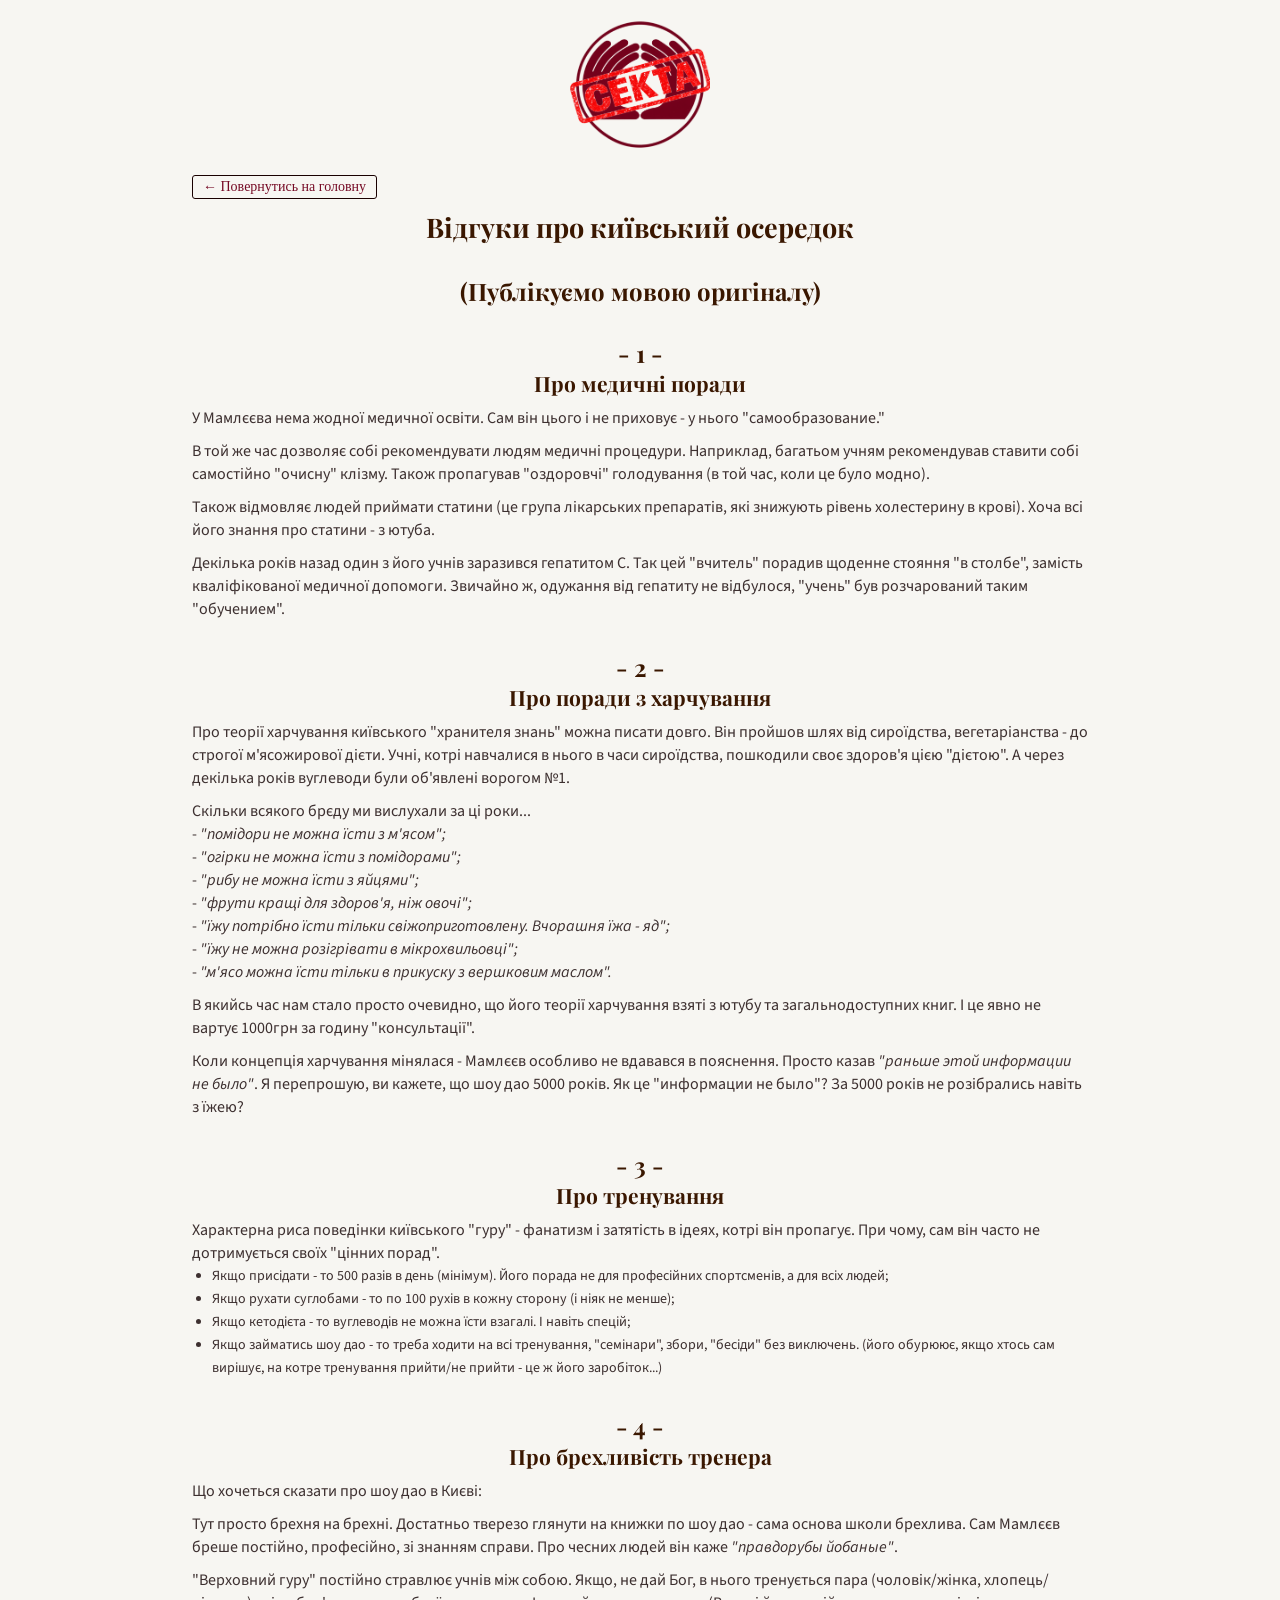
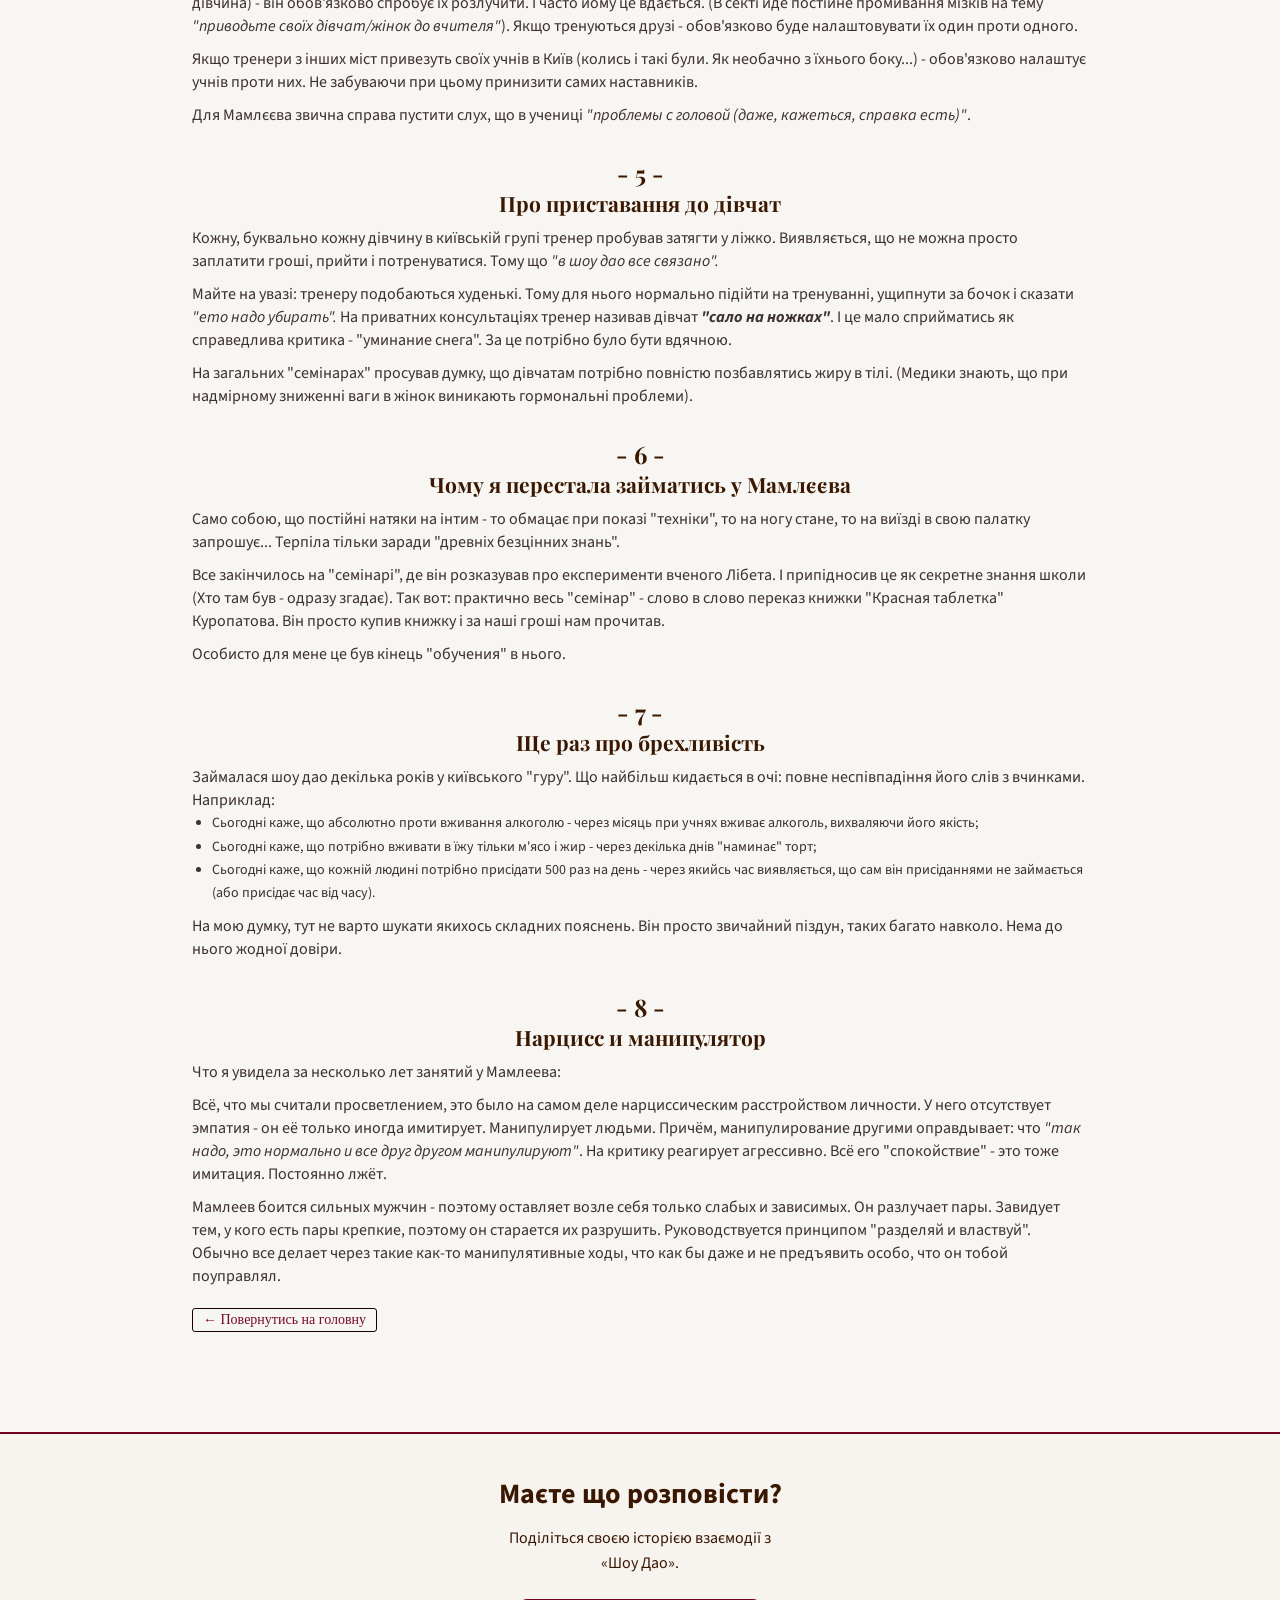
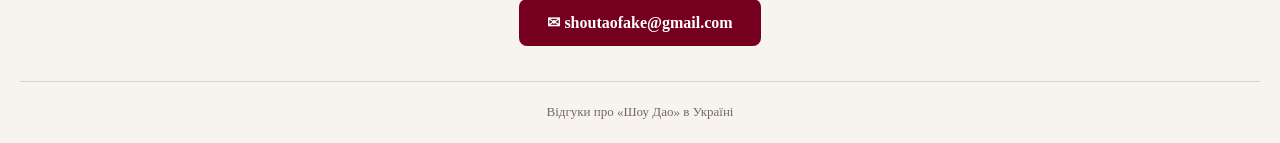
==== kyiv-branch.html @ 34edf770 "article" ====
<!DOCTYPE html>
<html lang="uk">
<head>
    <meta charset="UTF-8">
    <meta name="viewport" content="width=device-width, initial-scale=1.0">

    <meta name="google-site-verification" content="aqGdrnMeJe0LQqFu7JxlMdd69TZIQd4eBYoN7s9tA38"/>
    <script async src="https://www.googletagmanager.com/gtm.js?id=GTM-T9H8PX8N"></script>
    <script>
        window.dataLayer = window.dataLayer || [];

        function gtag() {
            dataLayer.push(arguments);
        }

        gtag('js', new Date());
    </script>

    <title>Шоу Дао в Києві — відгуки колишніх учасників</title>
    <link rel="stylesheet" href="assets/css/index.css">
    <link rel="icon" type="image/png" sizes="192x192" href="/favicon-192.png">
    <link rel="icon" type="image/png" sizes="48x48" href="/favicon.png">
    <link rel="canonical" href="https://shou-tao.github.io/kyiv-branch.html">

    <meta name="description"
          content="Відгуки колишніх учасників київського осередку Шоу Дао.">
    <meta property="og:image" content="https://shou-tao.github.io/assets/images/logo.png">
    <meta property="og:image:alt" content="Шоу Дао в Україні">
    <meta property="og:site_name" content="Секта Шоу Дао">
    <meta property="og:title" content="Шоу Дао в Києві — відгуки колишніх учасників">
    <meta property="og:description" content="Особистий досвід, свідчення та відгуки про київський осередок Шоу Дао.">
    <meta property="og:url" content="https://shou-tao.github.io/kyiv-branch.html">
    <meta property="og:type" content="website">
    <meta property="og:locale" content="uk_UA">

    <script type="application/ld+json">
        {
            "@context": "https://schema.org",
            "@type": "WebPage",
            "name": "Шоу Дао в Києві — відгуки колишніх учасників",
            "description": "Особистий досвід та відгуки про київський осередок Шоу Дао.",
            "inLanguage": "uk",
            "alternateName": "Шоу Дао",
            "url": "https://shou-tao.github.io/kyiv-branch.html",
            "isPartOf": {
                "@type": "WebSite",
                "name": "Шоу Дао в Україні",
                "url": "https://shou-tao.github.io/"
            }
        }
    </script>
</head>
<body>
<div class="main">
    <section class="centerBlock">
        <img class="imageMainPage" src="assets/images/logo.png" alt="Шоу Дао в Україні">
        <a class="navigation" href="https://shou-tao.github.io/">← Повернутись на головну</a>
        <h1>Відгуки про київський осередок</h1>
        <h2>(Публікуємо мовою оригіналу)</h2>
        <h2>- 1 -</h2>
        <h3>Про медичні поради</h3>
        <p class="mainText">У Мамлєєва нема жодної медичної освіти. Сам він цього і не приховує -
            у нього "самообразование."
        </p>
        <p class="mainText">В той же час дозволяє собі рекомендувати людям медичні процедури. Наприклад, багатьом учням
            рекомендував ставити собі самостійно "очисну" клізму. Також пропагував "оздоровчі" голодування
            (в той час, коли це було модно).
        </p>
        <p class="mainText">Також відмовляє людей приймати статини (це група лікарських препаратів, які знижують рівень
            холестерину в крові). Хоча всі його знання про статини - з ютуба.
        </p>
        <p class="mainText">Декілька років назад один з його учнів заразився гепатитом С. Так цей "вчитель"
            порадив щоденне стояння "в столбе", замість кваліфікованої медичної допомоги. Звичайно ж, одужання від
            гепатиту не відбулося, "учень" був розчарований таким "обучением".
        </p>

        <h2>- 2 -</h2>
        <h3>Про поради з харчування</h3>
        <p class="mainText">Про теорії харчування київського "хранителя знань" можна писати довго. Він пройшов шлях
            від сироїдства, вегетаріанства - до строгої м'ясожирової дієти. Учні, котрі навчалися в нього в часи
            сироїдства, пошкодили своє здоров'я цією "дієтою". А через декілька років вуглеводи були об'явлені ворогом
            №1.
        </p>
        <p class="mainText">Скільки всякого брєду ми вислухали за ці роки...<br>
            - <i>"помідори не можна їсти з м'ясом";</i><br>
            - <i>"огірки не можна їсти з помідорами";</i><br>
            - <i>"рибу не можна їсти з яйцями";</i><br>
            - <i>"фрути кращі для здоров'я, ніж овочі";</i><br>
            - <i>"їжу потрібно їсти тільки свіжоприготовлену. Вчорашня їжа - яд";</i><br>
            - <i>"їжу не можна розігрівати в мікрохвильовці";</i><br>
            - <i>"м'ясо можна їсти тільки в прикуску з вершковим маслом".</i><br>
        </p>
        <p class="mainText">В якийсь час нам стало просто очевидно, що його теорії харчування взяті з ютубу та
            загальнодоступних книг. І це явно не вартує 1000грн за годину "консультації".
        </p>
        <p class="mainText">Коли концепція харчування мінялася - Мамлєєв особливо не вдавався в пояснення.
            Просто казав <i>"раньше этой информации не было"</i>. Я перепрошую, ви кажете, що шоу дао 5000 років.
            Як це "информации не было"? За 5000 років не розібрались навіть з їжею?
        </p>

        <h2>- 3 -</h2>
        <h3>Про тренування</h3>
        <p class="mainText">Характерна риса поведінки київського "гуру" - фанатизм і затятість в ідеях, котрі він
            пропагує. При чому, сам він часто не дотримується своїх "цінних порад".
        </p>
        <ul>
            <li>
                Якщо присідати - то 500 разів в день (мінімум). Його порада не для професійних спортсменів, а для всіх
                людей;
            </li>
            <li>
                Якщо рухати суглобами - то по 100 рухів в кожну сторону (і ніяк не менше);
            </li>
            <li>
                Якщо кетодієта - то вуглеводів не можна їсти взагалі. І навіть спецій;
            </li>
            <li>
                Якщо займатись шоу дао - то треба ходити на всі тренування, "семінари", збори, "бесіди" без виключень.
                (його обурюює, якщо хтось сам вирішує, на котре тренування прийти/не прийти - це ж його заробіток...)
            </li>
        </ul>

        <h2>- 4 -</h2>
        <h3>Про брехливість тренера</h3>
        <p class="mainText">Що хочеться сказати про шоу дао в Києві:
        </p>
        <p class="mainText">
            Тут просто брехня на брехні. Достатньо тверезо глянути на книжки по шоу дао - сама основа школи брехлива.
            Сам Мамлєєв бреше постійно, професійно, зі знанням справи. Про чесних людей він каже
            <i>"правдорубы йобаные"</i>.
        </p>
        <p class="mainText">
            "Верховний гуру" постійно стравлює учнів між собою. Якщо, не дай Бог,
            в нього тренується пара (чоловік/жінка, хлопець/дівчина) - він обов'язково спробує їх розлучити. І часто
            йому це вдається. (В секті йде постійне промивання мізків на тему <i>"приводьте своїх
            дівчат/жінок до вчителя"</i>). Якщо тренуються друзі - обов'язково буде налаштовувати їх один проти одного.
        </p>
        <p class="mainText">Якщо тренери з інших міст привезуть своїх учнів в Київ (колись і такі були. Як необачно з
            їхнього боку...)
            - обов'язково налаштує учнів проти них. Не забуваючи при цьому принизити самих наставників.
        </p>
        <p class="mainText">Для Мамлєєва звична справа пустити слух, що в учениці
            <i>"проблемы с головой (даже, кажеться, справка есть)"</i>.
        </p>

        <h2>- 5 -</h2>
        <h3>Про приставання до дівчат</h3>
        <p class="mainText">Кожну, буквально кожну дівчину в київській групі тренер пробував затягти у ліжко.
            Виявляється, що не можна просто заплатити гроші, прийти і потренуватися. Тому що
            <i>"в шоу дао все связано".</i>
        </p>
        <p class="mainText">
            Майте на увазі: тренеру подобаються худенькі. Тому для нього нормально підійти на тренуванні, ущипнути за
            бочок і сказати <i>"ето надо убирать".</i> На приватних консультаціях тренер називав дівчат <i><b>"сало на
            ножках"</b></i>. І це мало сприйматись як справедлива критика - "уминание снега". За це потрібно було бути
            вдячною.
        </p>
        <p class="mainText">На загальних "семінарах" просував думку, що дівчатам потрібно повністю позбавлятись
            жиру в тілі. (Медики знають, що при
            надмірному зниженні ваги в жінок виникають гормональні проблеми).
        </p>

        <h2>- 6 -</h2>
        <h3>Чому я перестала займатись у Мамлєєва</h3>
        <p class="mainText">
            Само собою, що постійні натяки на інтим - то обмацає при показі "техніки", то на ногу стане, то на виїзді
            в свою палатку запрошує... Терпіла тільки заради "древніх безцінних знань".
        </p>
        <p class="mainText">Все закінчилось на "семінарі", де він розказував про експерименти вченого Лібета. І
            припідносив це як секретне знання школи (Хто там був - одразу згадає). Так вот: практично весь "семінар" -
            слово в слово переказ книжки "Красная таблетка" Куропатова. Він просто купив книжку і за наші гроші нам
            прочитав.
        </p>
        <p class="mainText">Особисто для мене це був кінець "обучения" в нього.
        </p>

        <h2>- 7 -</h2>
        <h3>Ще раз про брехливість</h3>
        <p class="mainText">Займалася шоу дао декілька років у київського "гуру". Що найбільш кидається в очі:
            повне неспівпадіння його слів з вчинками. Наприклад:</p>
        <ul>
            <li>
                Сьогодні каже, що абсолютно проти вживання алкоголю - через місяць при учнях вживає алкоголь, вихваляючи
                його якість;
            </li>
            <li>
                Сьогодні каже, що потрібно вживати в їжу тільки м'ясо і жир - через декілька днів "наминає" торт;
            </li>
            <li>
                Сьогодні каже, що кожній людині потрібно присідати 500 раз на день - через якийсь час виявляється,
                що сам він присіданнями не займається (або присідає час від часу).
            </li>
        </ul>
        <p class="mainText">На мою думку, тут не варто шукати якихось складних пояснень. Він просто звичайний піздун,
            таких багато навколо. Нема до нього жодної довіри.
        </p>

        <h2>- 8 -</h2>
        <h3>Нарцисс и манипулятор</h3>
        <p class="mainText">Что я увидела за несколько лет занятий у Мамлеева:
        </p>
        <p class="mainText">Всё, что мы считали просветлением, это было на самом деле нарциссическим
            расстройством личности. У него отсутствует эмпатия - он её только иногда имитирует. Манипулирует людьми.
            Причём, манипулирование другими оправдывает: что
            <i>"так надо, это нормально и все друг другом манипулируют"</i>. На критику реагирует агрессивно. Всё его
            "спокойствие" - это тоже имитация. Постоянно лжёт.
        </p>
        <p class="mainText">Мамлеев боится сильных мужчин - поэтому оставляет возле себя только слабых и зависимых. Он
            разлучает пары. Завидует тем, у кого есть пары крепкие, поэтому он старается их разрушить. Руководствуется
            принципом "разделяй и властвуй". Обычно все делает через такие как-то манипулятивные ходы, что как бы
            даже и не предъявить особо, что он тобой поуправлял.
        </p>

        <a class="navigation" href="https://shou-tao.github.io/">← Повернутись на головну</a>
    </section>
</div>
<footer class="site-footer">
    <div class="footer-content">
        <h2>Маєте що розповісти?</h2>
        <p>
            Поділіться своєю історією взаємодії з<br> «Шоу Дао».
        </p>

        <a href="mailto:shoutaofake@gmail.com"
           class="footer-email">
            ✉ shoutaofake@gmail.com
        </a>
    </div>

    <div class="footer-bottom">
        Відгуки про «Шоу Дао» в Україні
    </div>
</footer>
</body>
</html>
---- assets/css/index.css ----
/* Google Fonts */
@import url('https://fonts.googleapis.com/css2?family=Playfair+Display:wght@400;500;600;700;800&family=Source+Sans+3:wght@400;500;600;700&display=swap');

* {
    margin: 0;
    padding: 0;
}

body {
    display: flex;
    flex-direction: column;
    background-color: #F7F6F2;
    min-height: 100vh;
    animation: bodyAppear 0.5s ease 0.2s both;
}

@keyframes bodyAppear {
    from {
        opacity: 0;
    }
    to {
        opacity: 1;
    }
}

@media (prefers-reduced-motion: reduce) {
    body {
        animation: none;
        opacity: 1;
    }
}

h1 {
    font-family: 'Playfair Display', serif;
    font-size: 28px;
    margin-right: 10px;
    margin-left: 10px;
    color: #3a1700;
}

h2 {
    font-family: 'Playfair Display', serif;
    font-size: 16px;
    margin-top: 30px;
    color: #3a1700;
}

h3 {
    font-family: 'Playfair Display', serif;
    font-size: 16px;
    color: #3a1700;
}

a {
    color: #760B25;
    text-decoration: none;
}

a:hover {
    color: red;
}

a:focus-visible {
    outline: 3px solid #9b332b;
    outline-offset: 4px;
}

p {
    margin-bottom: 0;
}

ul {
    margin-left: 20px;
}

ol {
    margin-left: 20px;
}

li {
    width: 100%;
    font-family: 'Source Sans 3', sans-serif;
    font-size: 14px;
    line-height: 1.65;
    text-align: left;
    color: #3D3030;
    margin-top: 0;
    margin-bottom: 0;
}

.site-footer {
    background: #f7f4ef;
    border-top: 2px solid #75001d;
    text-align: center;
    color: #3a1700;
    padding: 10px 20px 20px;
    margin-top: 60px;
}

.footer-content h2 {
    font-family: 'Source Sans 3', sans-serif;
    font-size: 28px;
    margin-bottom: 12px;
}

.footer-content p {
    font-family: 'Source Sans 3', sans-serif;
    font-size: 16px;
    line-height: 1.6;
    max-width: 550px;
    margin: 0 auto 22px;
}

.footer-email {
    display: inline-block;
    background: #75001d;
    color: white;
    text-decoration: none;
    padding: 14px 28px;
    border-radius: 8px;
    font-weight: bold;
    transition: 0.3s;
}

.footer-email:hover {
    background: #4d0014;
    transform: translateY(-2px);
}

.footer-bottom {
    border-top: 1px solid #dfd2c6;
    margin-top: 35px;
    padding-top: 18px;
    font-size: 13px;
    color: #78685d;
    line-height: 1.8;
}

.main {
    display: flex;
    flex-direction: column;
    flex: 1;
    justify-content: space-between;
    width: 100%;
}

.centerBlock {
    display: flex;
    flex-direction: column;
    align-items: center;
    width: 35%;
    padding-bottom: 10px;
    text-align: center;
    font-size: 30px;
    margin: 0 auto 20px;
}

.buttonContainer {
    display: flex;
    flex-direction: row;
    flex-wrap: wrap;
    justify-content: center;
    align-items: center;
    width: 100%;
    margin-top: 35px;
}

.detailsButton {
    display: flex;
    flex-direction: column;
    align-items: center;
    width: 97%;
    font-family: 'Source Sans 3', sans-serif;
    color: #3a1700;
    font-size: 18px;
    text-align: center;
    letter-spacing: 1px;
    text-decoration: none;
    background-color: #EDE3D8;
    border: #3a1700 solid 2px;
    border-radius: 5px;
    padding: 1px 10px 3px 10px;
    transition: background-color 0.4s ease, color 0.3s ease, border-color 0.3s ease;
}

.detailsButton:hover {
    background-color: #3a1700;
    color: #FFFFFF;
}

.videoContainer {
    width: 70%;
    max-width: 800px;
    margin: 20px auto;
    aspect-ratio: 16 / 9;
}

.videoContainer iframe {
    width: 100%;
    height: 100%;
    border: none;
}

video {
    display: block;
    width: 70%;
    max-height: 400px;
    margin: 20px auto;
}

.videoText {
    font-family: 'Source Sans 3', sans-serif;
    text-align: center;
    font-size: 16px;
    margin-bottom: 40px;
}

.imageMainPage {
    width: 140px;
    margin-top: 15px;
}

.category {
    font-family: Tahoma, Verdana, Arial, Helvetica, sans-serif;
    font-size: 22px;
    text-align: center;
    text-decoration: none;
    letter-spacing: 1px;
    color: darkred;
}

.mainText {
    width: 100%;
    padding-top: 10px;
    font-family: 'Source Sans 3', sans-serif;
    font-size: 14px;
    line-height: 1.65;
    text-align: left;
    color: #3D3030;
}

.navigation {
    display: block;
    align-self: flex-start;
    font-size: 14px;
    border: #190000 solid 1px;
    border-radius: 3px;
    padding: 3px 10px 3px 10px;
    margin-top: 20px;
    margin-bottom: 10px;
}

.navigation:hover {
    background-color: #190000;
    color: white;
}

/* ==============================
   Адаптація для планшетів
   ============================== */

@media screen and (max-width: 1480px) {
    .centerBlock {
        width: 70%;
        font-size: 24px;
    }

    .mainText {
        font-size: 16px;
        line-height: 23px;
    }

    .videoContainer {
        width: 85%;
    }

    video {
        width: 85%;
    }

    h1 {
        font-size: 27px;
    }

    h2 {
        font-size: 24px;
    }

    h3 {
        font-size: 21px;
    }
}


/* ==============================
   Адаптація для смартфонів
   ============================== */

@media screen and (max-width: 768px) {
    body {
        background-size: cover;
        background-position: center;
    }

    .centerBlock {
        width: 90%;
        margin: 0 auto 15px;
        padding-bottom: 10px;
        font-size: 20px;
    }

    .imageMainPage {
        width: 120px;
        margin-top: 15px;
    }

    .mainText {
        width: 100%;
        font-size: 15px;
        line-height: 22px;
    }

    .buttonContainer {
        flex-direction: column;
        gap: 15px;
    }

    .buttonContainer p {
        width: 100%;
        display: flex;
        justify-content: center;
    }

    .detailsButton {
        width: 85%;
        box-sizing: border-box;
        font-size: 16px;
        padding: 8px 10px;
    }

    .videoContainer {
        width: 100%;
        max-width: 100%;
        margin: 15px auto;
    }

    video {
        width: 100%;
    }

    h1 {
        font-size: 24px;
    }

    h2 {
        font-size: 22px;
    }

    h3 {
        font-size: 19px;
    }

    footer {
        height: auto;
        min-height: 60px;
        padding: 10px;
        font-size: 14px;
        line-height: 21px;
    }
}


/* ==============================
   Дуже маленькі смартфони
   ============================== */

@media screen and (max-width: 480px) {
    .centerBlock {
        width: 92%;
    }

    .imageMainPage {
        width: 100px;
        margin-bottom: 15px;
    }

    .mainText {
        font-size: 14px;
        line-height: 21px;
    }

    .detailsButton {
        width: 95%;
        font-size: 15px;
        letter-spacing: 0.5px;
    }

    h1 {
        font-size: 21px;
    }

    h2 {
        font-size: 19px;
    }

    h3 {
        font-size: 17px;
    }

    .videoContainer {
        margin: 12px auto;
    }

    footer {
        font-size: 14px;
    }
}
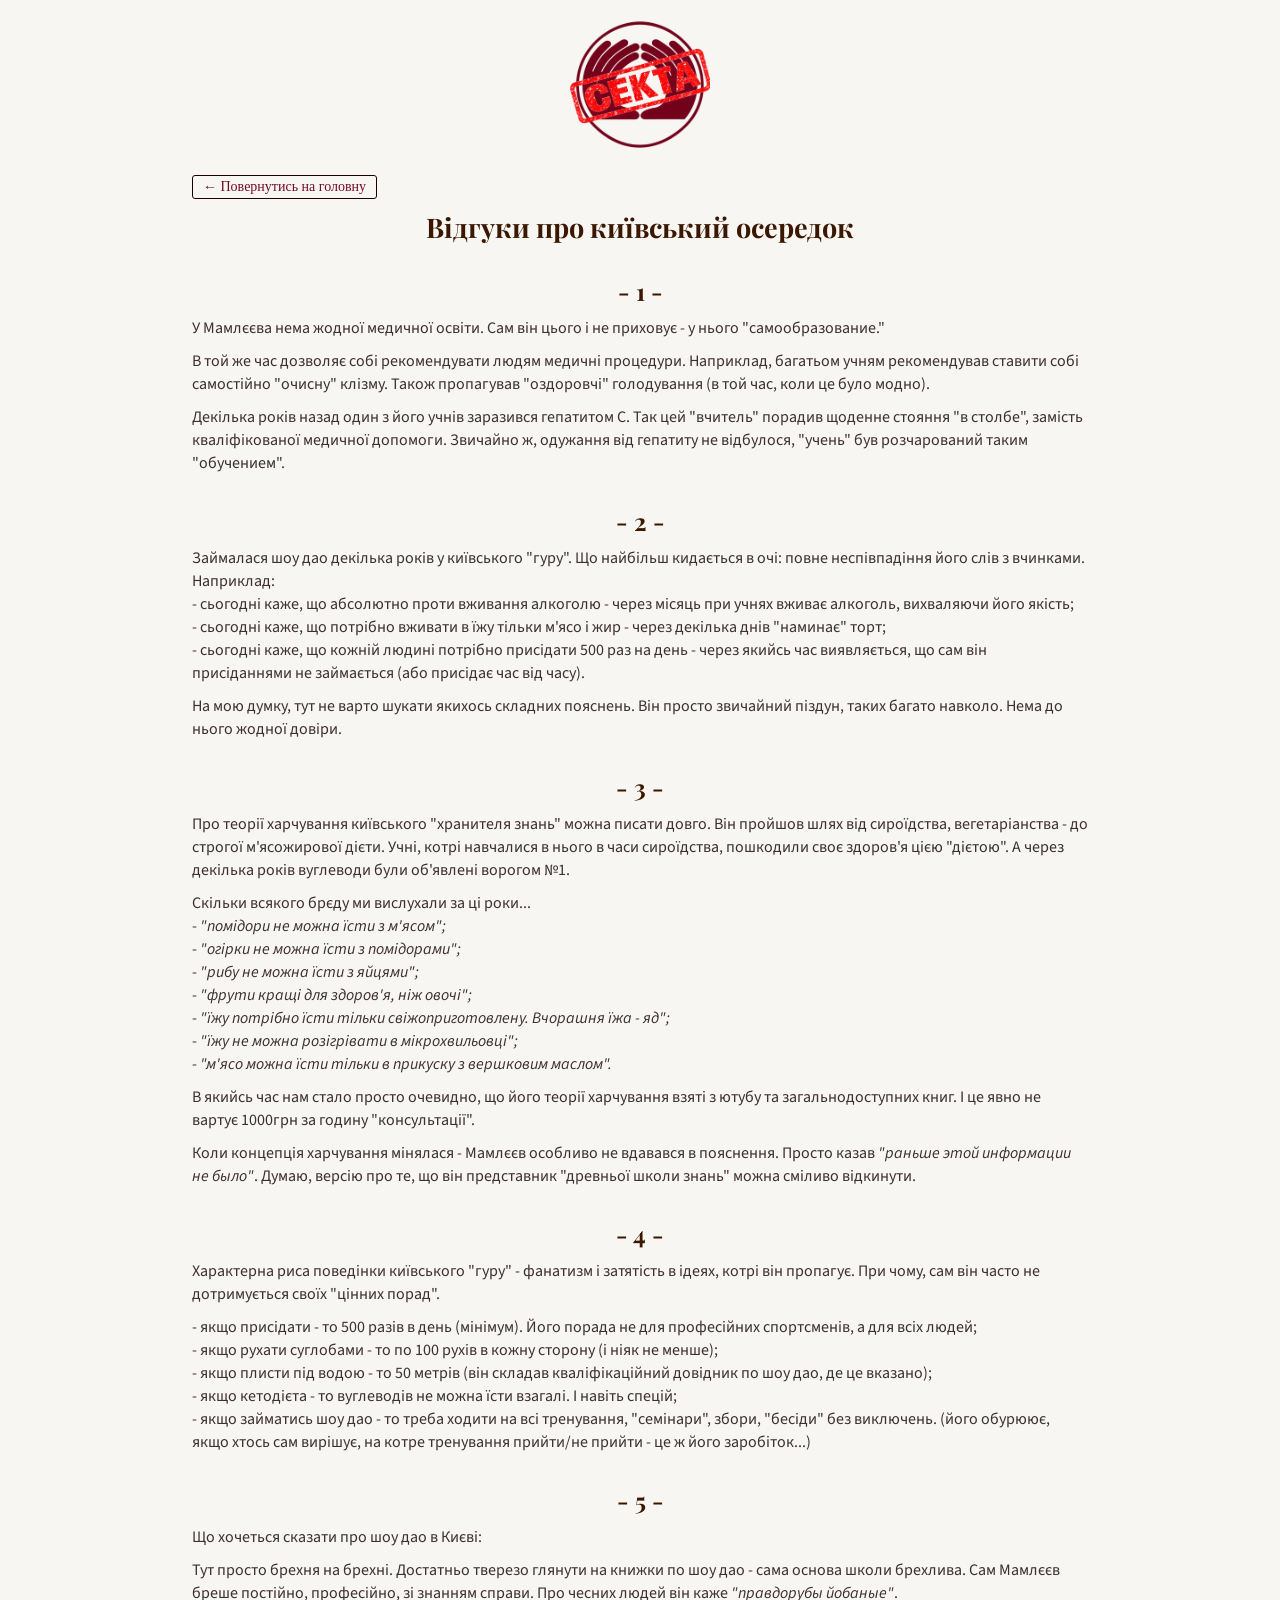
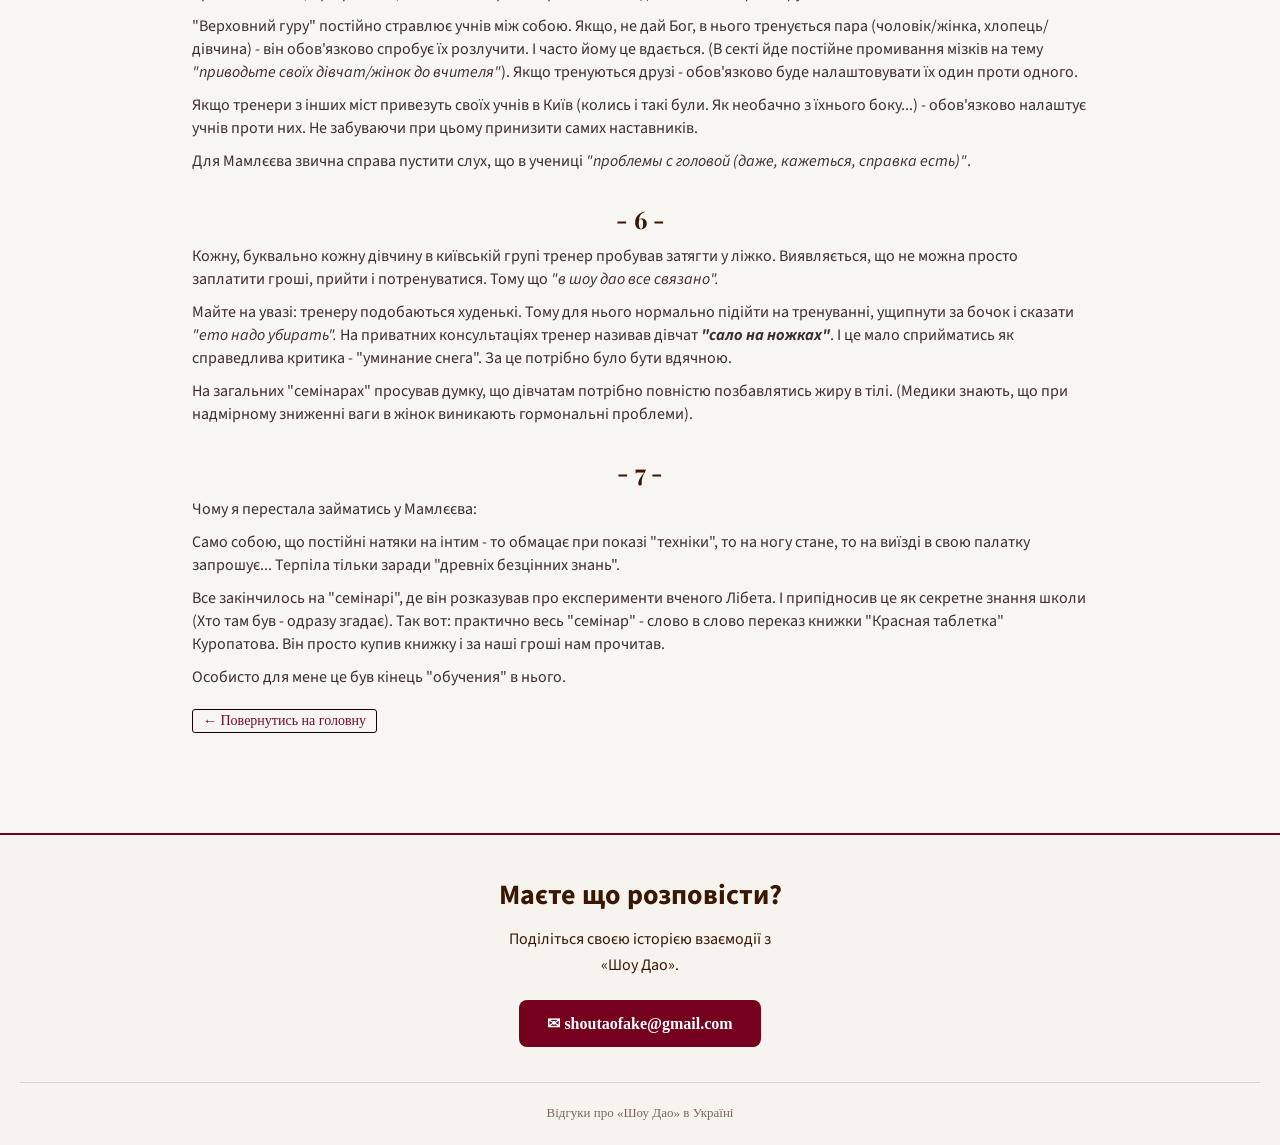
==== commit f0a23bf2: "structure" ====
--- a/kyiv-branch.html
+++ b/kyiv-branch.html
@@ -18,8 +18,7 @@
 
     <title>Шоу Дао в Києві — відгуки колишніх учасників</title>
     <link rel="stylesheet" href="assets/css/index.css">
-    <link rel="icon" type="image/png" sizes="192x192" href="/favicon-192.png">
-    <link rel="icon" type="image/png" sizes="48x48" href="/favicon.png">
+    <link rel="icon" type="image/x-icon" href="/favicon.ico">
     <link rel="canonical" href="https://shou-tao.github.io/kyiv-branch.html">
 
     <meta name="description"
@@ -33,6 +32,7 @@
     <meta property="og:type" content="website">
     <meta property="og:locale" content="uk_UA">
 
+    <!-- Структурована інформація про сайт -->
     <script type="application/ld+json">
         {
             "@context": "https://schema.org",
@@ -40,7 +40,10 @@
             "name": "Шоу Дао в Києві — відгуки колишніх учасників",
             "description": "Особистий досвід та відгуки про київський осередок Шоу Дао.",
             "inLanguage": "uk",
-            "alternateName": "Шоу Дао",
+            "alternateName": [
+                "Шоу Дао",
+                "shou-tao.github.io"
+            ],
             "url": "https://shou-tao.github.io/kyiv-branch.html",
             "isPartOf": {
                 "@type": "WebSite",
@@ -56,26 +59,33 @@
         <img class="imageMainPage" src="assets/images/logo.png" alt="Шоу Дао в Україні">
         <a class="navigation" href="https://shou-tao.github.io/">← Повернутись на головну</a>
         <h1>Відгуки про київський осередок</h1>
-        <h2>(Публікуємо мовою оригіналу)</h2>
         <h2>- 1 -</h2>
-        <h3>Про медичні поради</h3>
         <p class="mainText">У Мамлєєва нема жодної медичної освіти. Сам він цього і не приховує -
             у нього "самообразование."
         </p>
         <p class="mainText">В той же час дозволяє собі рекомендувати людям медичні процедури. Наприклад, багатьом учням
             рекомендував ставити собі самостійно "очисну" клізму. Також пропагував "оздоровчі" голодування
-            (в той час, коли це було модно).
-        </p>
-        <p class="mainText">Також відмовляє людей приймати статини (це група лікарських препаратів, які знижують рівень
-            холестерину в крові). Хоча всі його знання про статини - з ютуба.
+            (в той час, коли це було модно).<br>
         </p>
         <p class="mainText">Декілька років назад один з його учнів заразився гепатитом С. Так цей "вчитель"
             порадив щоденне стояння "в столбе", замість кваліфікованої медичної допомоги. Звичайно ж, одужання від
-            гепатиту не відбулося, "учень" був розчарований таким "обучением".
+            гепатиту не відбулося, "учень" був розчарований таким "обучением".<br>
         </p>
 
         <h2>- 2 -</h2>
-        <h3>Про поради з харчування</h3>
+        <p class="mainText">Займалася шоу дао декілька років у київського "гуру". Що найбільш кидається в очі:
+            повне неспівпадіння його слів з вчинками. Наприклад:<br>
+            - сьогодні каже, що абсолютно проти вживання алкоголю - через місяць при учнях вживає алкоголь, вихваляючи
+            його якість;<br>
+            - сьогодні каже, що потрібно вживати в їжу тільки м'ясо і жир - через декілька днів "наминає" торт;<br>
+            - сьогодні каже, що кожній людині потрібно присідати 500 раз на день - через якийсь час виявляється,
+            що сам він присіданнями не займається (або присідає час від часу).
+        </p>
+        <p class="mainText">На мою думку, тут не варто шукати якихось складних пояснень. Він просто звичайний піздун,
+            таких багато навколо. Нема до нього жодної довіри.<br>
+        </p>
+
+        <h2>- 3 -</h2>
         <p class="mainText">Про теорії харчування київського "хранителя знань" можна писати довго. Він пройшов шлях
             від сироїдства, вегетаріанства - до строгої м'ясожирової дієти. Учні, котрі навчалися в нього в часи
             сироїдства, пошкодили своє здоров'я цією "дієтою". А через декілька років вуглеводи були об'явлені ворогом
@@ -94,34 +104,25 @@
             загальнодоступних книг. І це явно не вартує 1000грн за годину "консультації".
         </p>
         <p class="mainText">Коли концепція харчування мінялася - Мамлєєв особливо не вдавався в пояснення.
-            Просто казав <i>"раньше этой информации не было"</i>. Я перепрошую, ви кажете, що шоу дао 5000 років.
-            Як це "информации не было"? За 5000 років не розібрались навіть з їжею?
+            Просто казав <i>"раньше этой информации не было"</i>. Думаю, версію про те, що він представник "древньої
+            школи знань" можна сміливо відкинути.
         </p>
 
-        <h2>- 3 -</h2>
-        <h3>Про тренування</h3>
+        <h2>- 4 -</h2>
         <p class="mainText">Характерна риса поведінки київського "гуру" - фанатизм і затятість в ідеях, котрі він
             пропагує. При чому, сам він часто не дотримується своїх "цінних порад".
         </p>
-        <ul>
-            <li>
-                Якщо присідати - то 500 разів в день (мінімум). Його порада не для професійних спортсменів, а для всіх
-                людей;
-            </li>
-            <li>
-                Якщо рухати суглобами - то по 100 рухів в кожну сторону (і ніяк не менше);
-            </li>
-            <li>
-                Якщо кетодієта - то вуглеводів не можна їсти взагалі. І навіть спецій;
-            </li>
-            <li>
-                Якщо займатись шоу дао - то треба ходити на всі тренування, "семінари", збори, "бесіди" без виключень.
-                (його обурюює, якщо хтось сам вирішує, на котре тренування прийти/не прийти - це ж його заробіток...)
-            </li>
-        </ul>
+        <p class="mainText">
+            - якщо присідати - то 500 разів в день (мінімум). Його порада не для професійних спортсменів, а для всіх
+            людей;<br>
+            - якщо рухати суглобами - то по 100 рухів в кожну сторону (і ніяк не менше);<br>
+            - якщо плисти під водою - то 50 метрів (він складав кваліфікаційний довідник по шоу дао, де це вказано);<br>
+            - якщо кетодієта - то вуглеводів не можна їсти взагалі. І навіть спецій;<br>
+            - якщо займатись шоу дао - то треба ходити на всі тренування, "семінари", збори, "бесіди" без виключень.
+            (його обурюює, якщо хтось сам вирішує, на котре тренування прийти/не прийти - це ж його заробіток...)<br>
+        </p>
 
-        <h2>- 4 -</h2>
-        <h3>Про брехливість тренера</h3>
+        <h2>- 5 -</h2>
         <p class="mainText">Що хочеться сказати про шоу дао в Києві:
         </p>
         <p class="mainText">
@@ -143,8 +144,7 @@
             <i>"проблемы с головой (даже, кажеться, справка есть)"</i>.
         </p>
 
-        <h2>- 5 -</h2>
-        <h3>Про приставання до дівчат</h3>
+        <h2>- 6 -</h2>
         <p class="mainText">Кожну, буквально кожну дівчину в київській групі тренер пробував затягти у ліжко.
             Виявляється, що не можна просто заплатити гроші, прийти і потренуватися. Тому що
             <i>"в шоу дао все связано".</i>
@@ -160,8 +160,9 @@
             надмірному зниженні ваги в жінок виникають гормональні проблеми).
         </p>
 
-        <h2>- 6 -</h2>
-        <h3>Чому я перестала займатись у Мамлєєва</h3>
+        <h2>- 7 -</h2>
+        <p class="mainText">Чому я перестала займатись у Мамлєєва:
+        </p>
         <p class="mainText">
             Само собою, що постійні натяки на інтим - то обмацає при показі "техніки", то на ногу стане, то на виїзді
             в свою палатку запрошує... Терпіла тільки заради "древніх безцінних знань".
@@ -173,44 +174,6 @@
         </p>
         <p class="mainText">Особисто для мене це був кінець "обучения" в нього.
         </p>
-
-        <h2>- 7 -</h2>
-        <h3>Ще раз про брехливість</h3>
-        <p class="mainText">Займалася шоу дао декілька років у київського "гуру". Що найбільш кидається в очі:
-            повне неспівпадіння його слів з вчинками. Наприклад:</p>
-        <ul>
-            <li>
-                Сьогодні каже, що абсолютно проти вживання алкоголю - через місяць при учнях вживає алкоголь, вихваляючи
-                його якість;
-            </li>
-            <li>
-                Сьогодні каже, що потрібно вживати в їжу тільки м'ясо і жир - через декілька днів "наминає" торт;
-            </li>
-            <li>
-                Сьогодні каже, що кожній людині потрібно присідати 500 раз на день - через якийсь час виявляється,
-                що сам він присіданнями не займається (або присідає час від часу).
-            </li>
-        </ul>
-        <p class="mainText">На мою думку, тут не варто шукати якихось складних пояснень. Він просто звичайний піздун,
-            таких багато навколо. Нема до нього жодної довіри.
-        </p>
-
-        <h2>- 8 -</h2>
-        <h3>Нарцисс и манипулятор</h3>
-        <p class="mainText">Что я увидела за несколько лет занятий у Мамлеева:
-        </p>
-        <p class="mainText">Всё, что мы считали просветлением, это было на самом деле нарциссическим
-            расстройством личности. У него отсутствует эмпатия - он её только иногда имитирует. Манипулирует людьми.
-            Причём, манипулирование другими оправдывает: что
-            <i>"так надо, это нормально и все друг другом манипулируют"</i>. На критику реагирует агрессивно. Всё его
-            "спокойствие" - это тоже имитация. Постоянно лжёт.
-        </p>
-        <p class="mainText">Мамлеев боится сильных мужчин - поэтому оставляет возле себя только слабых и зависимых. Он
-            разлучает пары. Завидует тем, у кого есть пары крепкие, поэтому он старается их разрушить. Руководствуется
-            принципом "разделяй и властвуй". Обычно все делает через такие как-то манипулятивные ходы, что как бы
-            даже и не предъявить особо, что он тобой поуправлял.
-        </p>
-
         <a class="navigation" href="https://shou-tao.github.io/">← Повернутись на головну</a>
     </section>
 </div>
--- a/assets/css/index.css
+++ b/assets/css/index.css
@@ -45,12 +45,6 @@
     color: #3a1700;
 }
 
-h3 {
-    font-family: 'Playfair Display', serif;
-    font-size: 16px;
-    color: #3a1700;
-}
-
 a {
     color: #760B25;
     text-decoration: none;
@@ -70,22 +64,12 @@
 }
 
 ul {
+    margin-top: -5px;
     margin-left: 20px;
 }
 
-ol {
-    margin-left: 20px;
-}
-
 li {
-    width: 100%;
-    font-family: 'Source Sans 3', sans-serif;
-    font-size: 14px;
-    line-height: 1.65;
-    text-align: left;
-    color: #3D3030;
-    margin-top: 0;
-    margin-bottom: 0;
+    margin-bottom: 6px;
 }
 
 .site-footer {
@@ -162,7 +146,6 @@
     justify-content: center;
     align-items: center;
     width: 100%;
-    margin-top: 35px;
 }
 
 .detailsButton {
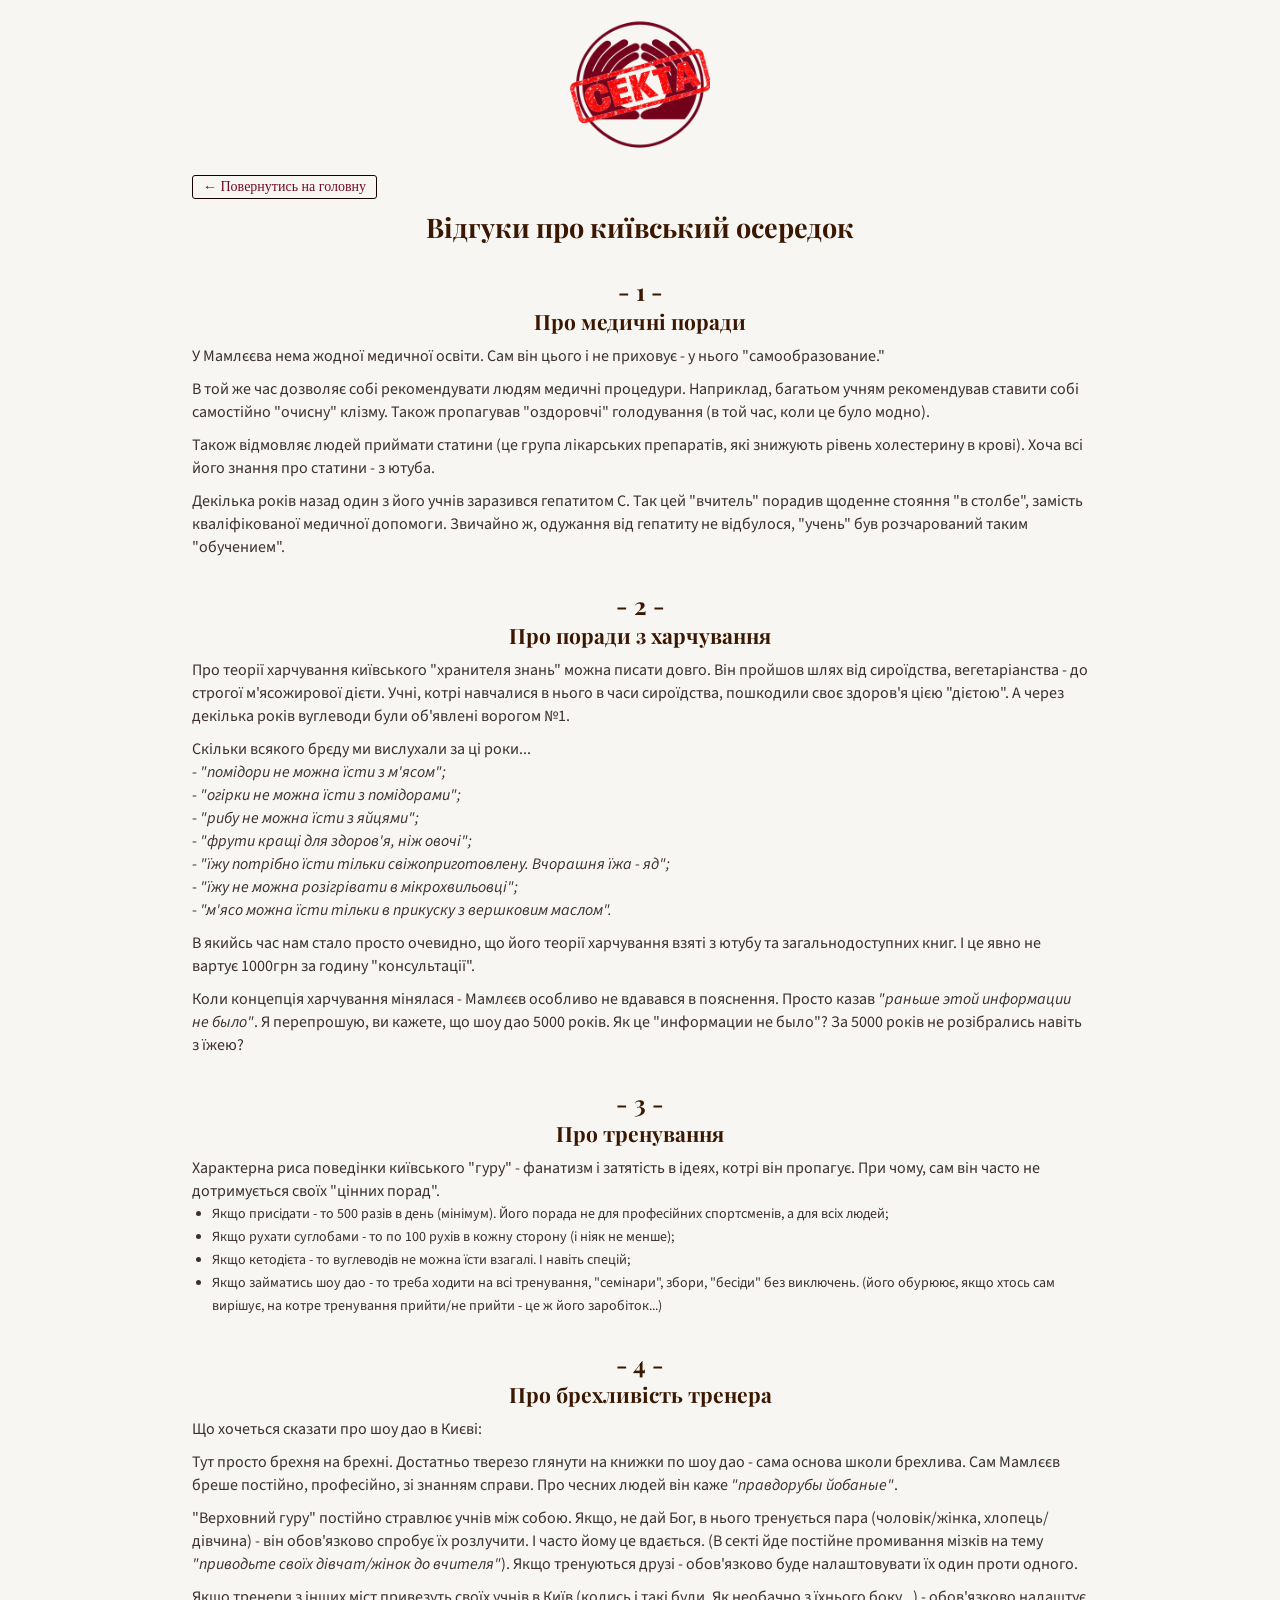
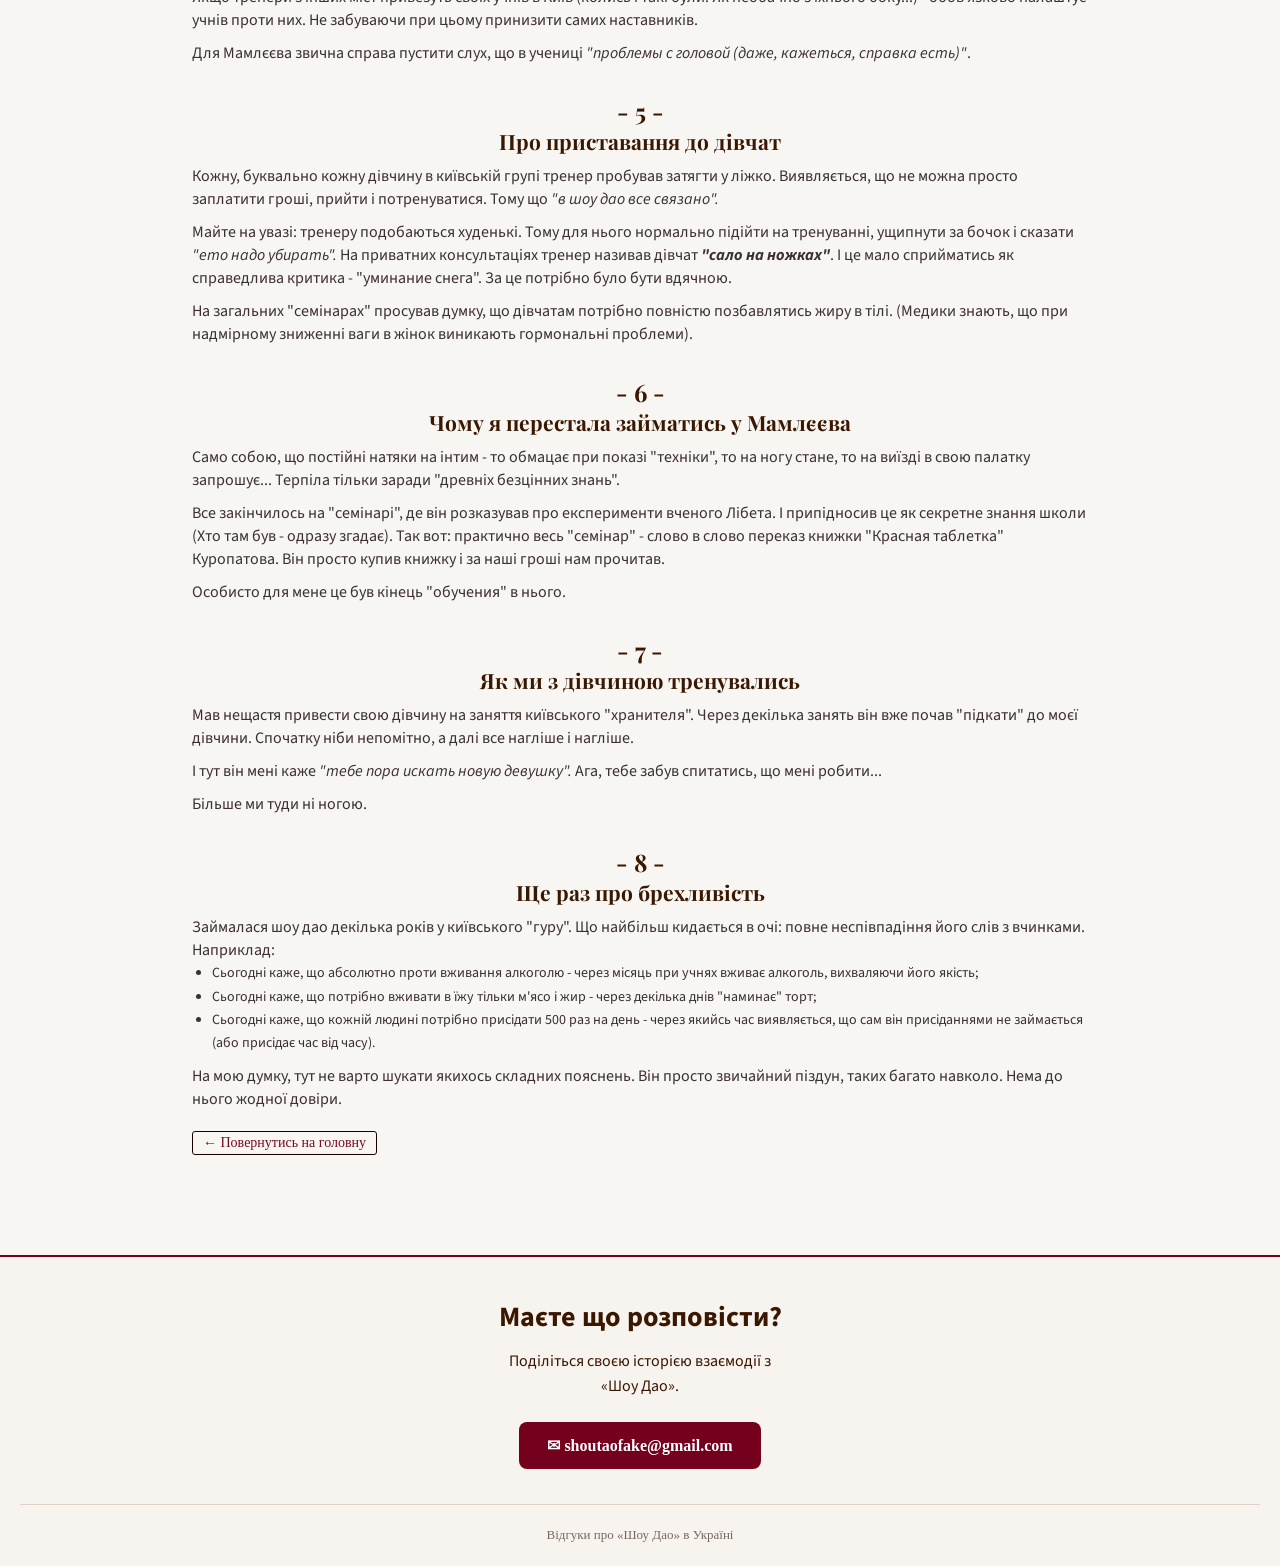
==== commit 0b51f677: "article" ====
--- a/kyiv-branch.html
+++ b/kyiv-branch.html
@@ -60,12 +60,16 @@
         <a class="navigation" href="https://shou-tao.github.io/">← Повернутись на головну</a>
         <h1>Відгуки про київський осередок</h1>
         <h2>- 1 -</h2>
+        <h3>Про медичні поради</h3>
         <p class="mainText">У Мамлєєва нема жодної медичної освіти. Сам він цього і не приховує -
             у нього "самообразование."
         </p>
         <p class="mainText">В той же час дозволяє собі рекомендувати людям медичні процедури. Наприклад, багатьом учням
             рекомендував ставити собі самостійно "очисну" клізму. Також пропагував "оздоровчі" голодування
-            (в той час, коли це було модно).<br>
+            (в той час, коли це було модно).
+        </p>
+        <p class="mainText">Також відмовляє людей приймати статини (це група лікарських препаратів, які знижують рівень
+            холестерину в крові). Хоча всі його знання про статини - з ютуба.
         </p>
         <p class="mainText">Декілька років назад один з його учнів заразився гепатитом С. Так цей "вчитель"
             порадив щоденне стояння "в столбе", замість кваліфікованої медичної допомоги. Звичайно ж, одужання від
@@ -73,19 +77,7 @@
         </p>
 
         <h2>- 2 -</h2>
-        <p class="mainText">Займалася шоу дао декілька років у київського "гуру". Що найбільш кидається в очі:
-            повне неспівпадіння його слів з вчинками. Наприклад:<br>
-            - сьогодні каже, що абсолютно проти вживання алкоголю - через місяць при учнях вживає алкоголь, вихваляючи
-            його якість;<br>
-            - сьогодні каже, що потрібно вживати в їжу тільки м'ясо і жир - через декілька днів "наминає" торт;<br>
-            - сьогодні каже, що кожній людині потрібно присідати 500 раз на день - через якийсь час виявляється,
-            що сам він присіданнями не займається (або присідає час від часу).
-        </p>
-        <p class="mainText">На мою думку, тут не варто шукати якихось складних пояснень. Він просто звичайний піздун,
-            таких багато навколо. Нема до нього жодної довіри.<br>
-        </p>
-
-        <h2>- 3 -</h2>
+        <h3>Про поради з харчування</h3>
         <p class="mainText">Про теорії харчування київського "хранителя знань" можна писати довго. Він пройшов шлях
             від сироїдства, вегетаріанства - до строгої м'ясожирової дієти. Учні, котрі навчалися в нього в часи
             сироїдства, пошкодили своє здоров'я цією "дієтою". А через декілька років вуглеводи були об'явлені ворогом
@@ -104,25 +96,34 @@
             загальнодоступних книг. І це явно не вартує 1000грн за годину "консультації".
         </p>
         <p class="mainText">Коли концепція харчування мінялася - Мамлєєв особливо не вдавався в пояснення.
-            Просто казав <i>"раньше этой информации не было"</i>. Думаю, версію про те, що він представник "древньої
-            школи знань" можна сміливо відкинути.
-        </p>
-
-        <h2>- 4 -</h2>
+            Просто казав <i>"раньше этой информации не было"</i>. Я перепрошую, ви кажете, що шоу дао 5000 років.
+            Як це "информации не было"? За 5000 років не розібрались навіть з їжею?
+        </p>
+
+        <h2>- 3 -</h2>
+        <h3>Про тренування</h3>
         <p class="mainText">Характерна риса поведінки київського "гуру" - фанатизм і затятість в ідеях, котрі він
             пропагує. При чому, сам він часто не дотримується своїх "цінних порад".
         </p>
-        <p class="mainText">
-            - якщо присідати - то 500 разів в день (мінімум). Його порада не для професійних спортсменів, а для всіх
-            людей;<br>
-            - якщо рухати суглобами - то по 100 рухів в кожну сторону (і ніяк не менше);<br>
-            - якщо плисти під водою - то 50 метрів (він складав кваліфікаційний довідник по шоу дао, де це вказано);<br>
-            - якщо кетодієта - то вуглеводів не можна їсти взагалі. І навіть спецій;<br>
-            - якщо займатись шоу дао - то треба ходити на всі тренування, "семінари", збори, "бесіди" без виключень.
-            (його обурюює, якщо хтось сам вирішує, на котре тренування прийти/не прийти - це ж його заробіток...)<br>
-        </p>
-
-        <h2>- 5 -</h2>
+        <ul>
+            <li>
+                Якщо присідати - то 500 разів в день (мінімум). Його порада не для професійних спортсменів, а для всіх
+                людей;
+            </li>
+            <li>
+                Якщо рухати суглобами - то по 100 рухів в кожну сторону (і ніяк не менше);
+            </li>
+            <li>
+                Якщо кетодієта - то вуглеводів не можна їсти взагалі. І навіть спецій;
+            </li>
+            <li>
+                Якщо займатись шоу дао - то треба ходити на всі тренування, "семінари", збори, "бесіди" без виключень.
+                (його обурюює, якщо хтось сам вирішує, на котре тренування прийти/не прийти - це ж його заробіток...)
+            </li>
+        </ul>
+
+        <h2>- 4 -</h2>
+        <h3>Про брехливість тренера</h3>
         <p class="mainText">Що хочеться сказати про шоу дао в Києві:
         </p>
         <p class="mainText">
@@ -144,7 +145,8 @@
             <i>"проблемы с головой (даже, кажеться, справка есть)"</i>.
         </p>
 
-        <h2>- 6 -</h2>
+        <h2>- 5 -</h2>
+        <h3>Про приставання до дівчат</h3>
         <p class="mainText">Кожну, буквально кожну дівчину в київській групі тренер пробував затягти у ліжко.
             Виявляється, що не можна просто заплатити гроші, прийти і потренуватися. Тому що
             <i>"в шоу дао все связано".</i>
@@ -160,9 +162,8 @@
             надмірному зниженні ваги в жінок виникають гормональні проблеми).
         </p>
 
-        <h2>- 7 -</h2>
-        <p class="mainText">Чому я перестала займатись у Мамлєєва:
-        </p>
+        <h2>- 6 -</h2>
+        <h3>Чому я перестала займатись у Мамлєєва</h3>
         <p class="mainText">
             Само собою, що постійні натяки на інтим - то обмацає при показі "техніки", то на ногу стане, то на виїзді
             в свою палатку запрошує... Терпіла тільки заради "древніх безцінних знань".
@@ -174,6 +175,40 @@
         </p>
         <p class="mainText">Особисто для мене це був кінець "обучения" в нього.
         </p>
+
+        <h2>- 7 -</h2>
+        <h3>Як ми з дівчиною тренувались</h3>
+        <p class="mainText">Мав нещастя привести свою дівчину на заняття київського "хранителя". Через декілька занять
+            він
+            вже почав "підкати" до моєї дівчини. Спочатку ніби непомітно, а далі все нагліше і нагліше.
+        </p>
+        <p class="mainText">І тут він мені каже <i>"тебе пора искать новую девушку".</i> Ага, тебе забув спитатись,
+            що мені робити...
+        </p>
+        <p class="mainText">Більше ми туди ні ногою.
+        </p>
+
+        <h2>- 8 -</h2>
+        <h3>Ще раз про брехливість</h3>
+        <p class="mainText">Займалася шоу дао декілька років у київського "гуру". Що найбільш кидається в очі:
+            повне неспівпадіння його слів з вчинками. Наприклад:</p>
+        <ul>
+            <li>
+                Сьогодні каже, що абсолютно проти вживання алкоголю - через місяць при учнях вживає алкоголь, вихваляючи
+                його якість;
+            </li>
+            <li>
+                Сьогодні каже, що потрібно вживати в їжу тільки м'ясо і жир - через декілька днів "наминає" торт;
+            </li>
+            <li>
+                Сьогодні каже, що кожній людині потрібно присідати 500 раз на день - через якийсь час виявляється,
+                що сам він присіданнями не займається (або присідає час від часу).
+            </li>
+        </ul>
+        <p class="mainText">На мою думку, тут не варто шукати якихось складних пояснень. Він просто звичайний піздун,
+            таких багато навколо. Нема до нього жодної довіри.<br>
+        </p>
+
         <a class="navigation" href="https://shou-tao.github.io/">← Повернутись на головну</a>
     </section>
 </div>
--- a/assets/css/index.css
+++ b/assets/css/index.css
@@ -45,6 +45,12 @@
     color: #3a1700;
 }
 
+h3 {
+    font-family: 'Playfair Display', serif;
+    font-size: 16px;
+    color: #3a1700;
+}
+
 a {
     color: #760B25;
     text-decoration: none;
@@ -64,12 +70,19 @@
 }
 
 ul {
-    margin-top: -5px;
     margin-left: 20px;
 }
 
 li {
-    margin-bottom: 6px;
+    width: 100%;
+    /*padding-top: 5px;*/
+    font-family: 'Source Sans 3', sans-serif;
+    font-size: 14px;
+    line-height: 1.65;
+    text-align: left;
+    color: #3D3030;
+    margin-top: 0;
+    margin-bottom: 0;
 }
 
 .site-footer {
